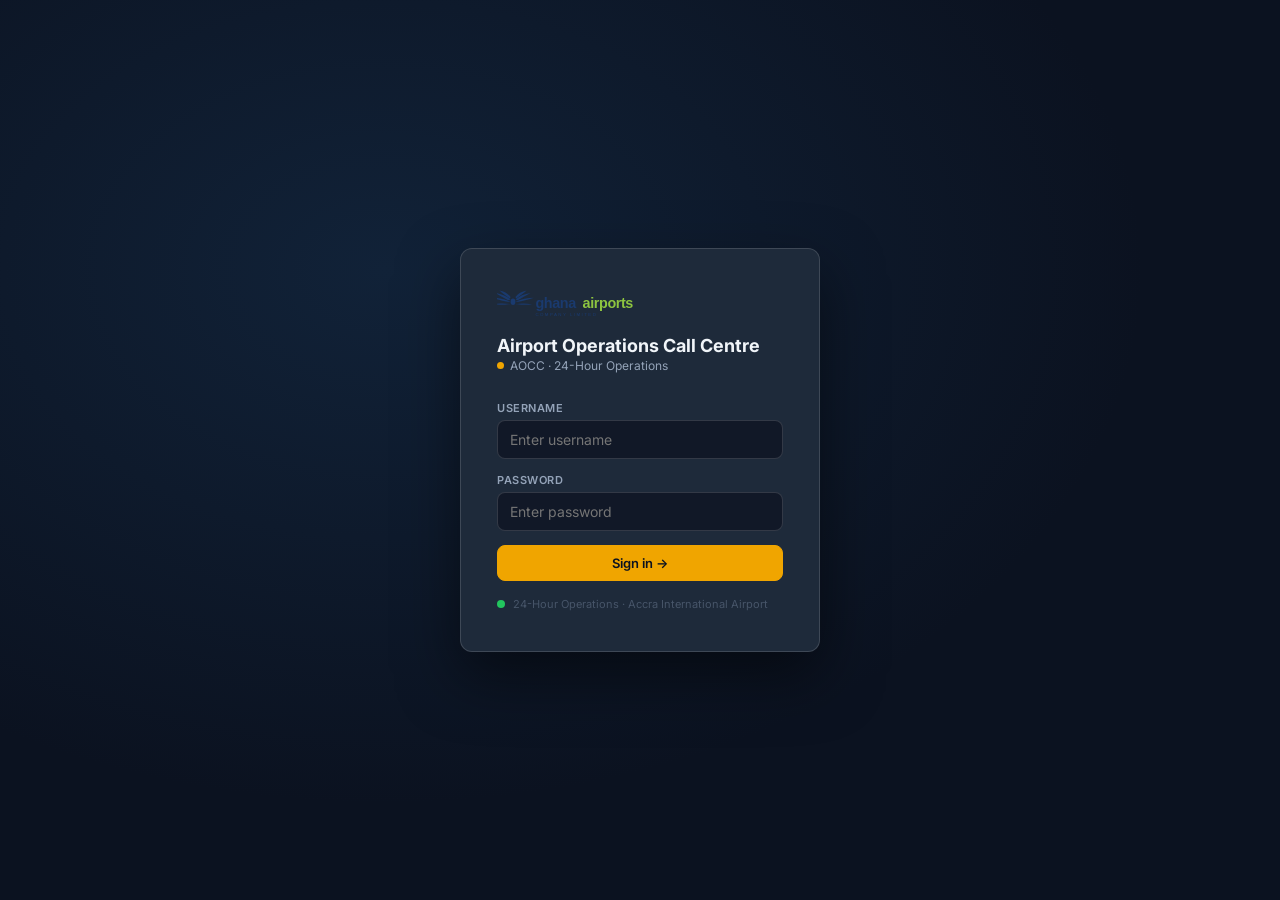
==== aocc.html @ 7f22a90a "Add AOCC, FMCC, CleanTrack apps; org chart, broadcast bar, suggestion box, GACL logo - New standalon" ====
<!DOCTYPE html>
<html lang="en">
<head>
<meta charset="UTF-8">
<meta name="viewport" content="width=device-width, initial-scale=1.0">
<title>AOCC — Airport Operations Call Centre · GACL</title>
<link href="https://fonts.googleapis.com/css2?family=Inter:wght@400;500;600;700&family=JetBrains+Mono:wght@400;600&display=swap" rel="stylesheet">
<style>
:root {
  --bg:       #0b1220;
  --bg2:      #111827;
  --bg3:      #1f2937;
  --surface:  #1e2a3a;
  --surface2: #243447;
  --border:   rgba(255,255,255,0.08);
  --border2:  rgba(255,255,255,0.14);
  --text:     #f1f5f9;
  --text2:    #94a3b8;
  --text3:    #475569;
  --gold:     #f0a500;
  --navy:     #1a3a5c;
  --em:  #ef4444; --em-bg: rgba(239,68,68,0.15);
  --hi:  #f59e0b; --hi-bg: rgba(245,158,11,0.15);
  --me:  #3b82f6; --me-bg: rgba(59,130,246,0.15);
  --lo:  #22c55e; --lo-bg: rgba(34,197,94,0.15);
  --r:   8px;  --r-lg: 12px;
  --font:'Inter',system-ui,sans-serif;
  --mono:'JetBrains Mono',monospace;
}
*{box-sizing:border-box;margin:0;padding:0}
body{font-family:var(--font);background:var(--bg);color:var(--text);min-height:100vh;font-size:14px}

/* ── LOGIN ── */
#login-screen{display:none;min-height:100vh;align-items:center;justify-content:center;background:radial-gradient(ellipse at 30% 30%,rgba(26,58,92,0.4),transparent 60%),var(--bg);flex-direction:column;gap:24px}
#login-screen.on{display:flex}
.login-card{background:var(--surface);border:1px solid var(--border2);border-radius:var(--r-lg);padding:40px 36px;width:360px;box-shadow:0 24px 60px rgba(0,0,0,0.5)}
.login-brand{display:flex;align-items:center;gap:12px;margin-bottom:28px}
.login-badge{width:40px;height:40px;background:var(--gold);border-radius:10px;display:grid;place-items:center;font-weight:800;font-size:13px;color:#0b1220;letter-spacing:.5px}
.login-title{font-size:18px;font-weight:700}
.login-sub{font-size:12px;color:var(--text2);margin-top:2px}
.lf{margin-bottom:14px}
.lf label{display:block;font-size:11px;font-weight:600;color:var(--text2);margin-bottom:5px;text-transform:uppercase;letter-spacing:.5px}
.lf input{width:100%;padding:10px 12px;background:var(--bg2);border:1px solid var(--border2);border-radius:var(--r);color:var(--text);font-family:var(--font);font-size:14px;outline:none;transition:border .15s}
.lf input:focus{border-color:var(--gold)}
.login-err{background:var(--em-bg);color:var(--em);border-radius:6px;padding:8px 12px;font-size:12px;margin-bottom:12px;display:none}
.login-err.on{display:block}
.aocc-badge{display:flex;align-items:center;gap:8px;color:var(--text3);font-size:11px}
.aocc-badge span{width:8px;height:8px;border-radius:50%;background:var(--lo);animation:pulse 2s infinite}
@keyframes pulse{0%,100%{opacity:1}50%{opacity:.4}}

/* ── TOPBAR ── */
.topbar{background:var(--surface);border-bottom:1px solid var(--border);height:52px;display:flex;align-items:center;justify-content:space-between;padding:0 20px;position:sticky;top:0;z-index:50}
.tb-left{display:flex;align-items:center;gap:14px}
.tb-brand{display:flex;align-items:center;gap:10px;font-weight:700;font-size:15px;cursor:pointer}
.tb-badge{width:28px;height:28px;background:var(--gold);border-radius:7px;display:grid;place-items:center;font-size:11px;font-weight:800;color:#0b1220}
.tb-sep{width:1px;height:20px;background:var(--border)}
.tb-live{display:flex;align-items:center;gap:6px;font-size:11px;color:var(--lo);font-weight:600}
.tb-live-dot{width:7px;height:7px;border-radius:50%;background:var(--lo);animation:pulse 2s infinite}
.tb-right{display:flex;align-items:center;gap:10px}
.tb-clock{font-family:var(--mono);font-size:13px;color:var(--text2)}
.tb-btn{background:rgba(255,255,255,0.06);border:1px solid var(--border);color:var(--text2);font-family:var(--font);font-size:12px;padding:5px 12px;border-radius:6px;cursor:pointer;transition:all .15s}
.tb-btn:hover{background:rgba(255,255,255,0.12);color:var(--text)}
.tb-user{display:flex;align-items:center;gap:8px}
.tb-av{width:28px;height:28px;border-radius:50%;background:var(--navy);border:1.5px solid var(--border2);display:grid;place-items:center;font-size:10px;font-weight:700;color:var(--gold)}

/* ── LAYOUT ── */
.app{display:flex;height:calc(100vh - 52px)}

/* ── SIDEBAR ── */
.sidebar{width:200px;background:var(--surface);border-right:1px solid var(--border);padding:16px 10px;display:flex;flex-direction:column;gap:4px;flex-shrink:0}
.nav-item{display:flex;align-items:center;gap:10px;padding:9px 12px;border-radius:var(--r);cursor:pointer;font-size:13px;font-weight:500;color:var(--text2);transition:all .15s;border:none;background:transparent;width:100%;text-align:left}
.nav-item:hover{background:rgba(255,255,255,0.06);color:var(--text)}
.nav-item.active{background:rgba(240,165,0,0.15);color:var(--gold)}
.nav-item svg{width:16px;height:16px;flex-shrink:0}
.nav-badge{margin-left:auto;background:var(--em);color:#fff;font-size:10px;font-weight:700;padding:1px 6px;border-radius:10px;min-width:18px;text-align:center}
.nav-section{font-size:9px;font-weight:700;letter-spacing:1.5px;text-transform:uppercase;color:var(--text3);padding:12px 12px 4px;margin-top:4px}
.agent-status{margin-top:auto;padding:10px 12px;border-radius:var(--r);border:1px solid var(--border);background:var(--bg2)}
.status-dot{width:8px;height:8px;border-radius:50%;flex-shrink:0}
.status-dot.available{background:var(--lo)}
.status-dot.busy{background:var(--em)}
.status-dot.break{background:var(--hi)}

/* ── MAIN ── */
.main{flex:1;overflow-y:auto;padding:20px}

/* ── PAGE ── */
.page{display:none}
.page.on{display:block}

/* ── STAT CARDS ── */
.stats-row{display:grid;grid-template-columns:repeat(4,1fr);gap:12px;margin-bottom:20px}
.stat-card{background:var(--surface);border:1px solid var(--border);border-radius:var(--r-lg);padding:16px 18px;position:relative;overflow:hidden}
.stat-card::before{content:'';position:absolute;left:0;top:0;bottom:0;width:3px}
.stat-em::before{background:var(--em)}
.stat-hi::before{background:var(--hi)}
.stat-me::before{background:var(--me)}
.stat-lo::before{background:var(--lo)}
.stat-val{font-size:32px;font-weight:700;font-family:var(--mono);line-height:1;margin-bottom:4px}
.stat-em .stat-val{color:var(--em)}
.stat-hi .stat-val{color:var(--hi)}
.stat-me .stat-val{color:var(--me)}
.stat-lo .stat-val{color:var(--lo)}
.stat-label{font-size:11px;color:var(--text2);font-weight:600;text-transform:uppercase;letter-spacing:.5px}

/* ── CARDS ── */
.card{background:var(--surface);border:1px solid var(--border);border-radius:var(--r-lg);overflow:hidden;margin-bottom:16px}
.card-head{padding:14px 18px;border-bottom:1px solid var(--border);display:flex;align-items:center;justify-content:space-between;gap:12px}
.card-title{font-size:13px;font-weight:700;color:var(--text)}
.card-body{padding:16px 18px}

/* ── TICKET ROW ── */
.tkt-table{width:100%;border-collapse:collapse}
.tkt-table th{text-align:left;font-size:10px;font-weight:700;text-transform:uppercase;letter-spacing:.5px;color:var(--text3);padding:8px 14px;border-bottom:1px solid var(--border)}
.tkt-table td{padding:10px 14px;border-bottom:1px solid rgba(255,255,255,0.04);vertical-align:middle;font-size:13px}
.tkt-table tr:last-child td{border-bottom:none}
.tkt-table tr:hover td{background:rgba(255,255,255,0.03);cursor:pointer}
.tkt-id{font-family:var(--mono);font-size:12px;font-weight:600;color:var(--gold)}
.tkt-title{font-weight:500}
.tkt-sub{font-size:11px;color:var(--text2);margin-top:2px}

/* ── PRIORITY BADGE ── */
.pri{display:inline-flex;align-items:center;gap:4px;padding:2px 8px;border-radius:20px;font-size:11px;font-weight:700}
.pri-em{background:var(--em-bg);color:var(--em)}
.pri-hi{background:var(--hi-bg);color:var(--hi)}
.pri-me{background:var(--me-bg);color:var(--me)}
.pri-lo{background:var(--lo-bg);color:var(--lo)}
.pri-dot{width:6px;height:6px;border-radius:50%;background:currentColor}

/* ── STATUS BADGE ── */
.sta{display:inline-block;padding:2px 8px;border-radius:4px;font-size:11px;font-weight:600}
.sta-open{background:rgba(239,68,68,0.15);color:#ef4444}
.sta-prog{background:rgba(245,158,11,0.15);color:#f59e0b}
.sta-esc{background:rgba(168,85,247,0.15);color:#a855f7}
.sta-res{background:rgba(34,197,94,0.15);color:#22c55e}
.sta-cls{background:rgba(100,116,139,0.15);color:#94a3b8}

/* ── FORMS ── */
.form-row{display:grid;gap:14px;margin-bottom:16px}
.form-row-2{grid-template-columns:1fr 1fr}
.form-row-3{grid-template-columns:1fr 1fr 1fr}
.fl label{display:block;font-size:11px;font-weight:600;color:var(--text2);margin-bottom:5px;text-transform:uppercase;letter-spacing:.5px}
.fl input,.fl select,.fl textarea{width:100%;padding:9px 12px;background:var(--bg2);border:1px solid var(--border2);border-radius:var(--r);color:var(--text);font-family:var(--font);font-size:13px;outline:none;transition:border .15s}
.fl input:focus,.fl select:focus,.fl textarea:focus{border-color:var(--gold)}
.fl select option{background:var(--bg2)}
.fl textarea{resize:vertical;min-height:80px}
.fl input[readonly]{opacity:.6;cursor:default}

/* ── BUTTONS ── */
.btn{display:inline-flex;align-items:center;gap:7px;padding:9px 18px;border-radius:var(--r);font-family:var(--font);font-size:13px;font-weight:600;cursor:pointer;border:1px solid var(--border);background:rgba(255,255,255,0.06);color:var(--text);transition:all .15s}
.btn:hover{background:rgba(255,255,255,0.12)}
.btn-gold{background:var(--gold);color:#0b1220;border-color:var(--gold)}.btn-gold:hover{background:#e09400}
.btn-red{background:var(--em-bg);color:var(--em);border-color:rgba(239,68,68,0.3)}.btn-red:hover{background:rgba(239,68,68,0.25)}
.btn-purple{background:rgba(168,85,247,0.15);color:#a855f7;border-color:rgba(168,85,247,0.3)}
.btn-green{background:var(--lo-bg);color:var(--lo);border-color:rgba(34,197,94,0.3)}
.btn-sm{padding:5px 12px;font-size:12px}
.btn-full{width:100%;justify-content:center}
.btn svg{width:15px;height:15px;flex-shrink:0}
.btn:disabled{opacity:.45;cursor:not-allowed}

/* ── TICKET DETAIL ── */
.tkt-detail{display:none;position:fixed;inset:0;z-index:200;background:rgba(0,0,0,.6);backdrop-filter:blur(4px);align-items:flex-start;justify-content:flex-end}
.tkt-detail.on{display:flex}
.tkt-panel{width:520px;height:100vh;background:var(--bg2);border-left:1px solid var(--border);overflow-y:auto;display:flex;flex-direction:column}
.tkt-panel-head{padding:18px 20px;border-bottom:1px solid var(--border);display:flex;align-items:center;justify-content:space-between;position:sticky;top:0;background:var(--bg2)}
.tkt-panel-body{padding:20px;flex:1}
.log-entry{padding:10px 0;border-bottom:1px solid rgba(255,255,255,0.04);display:flex;gap:12px}
.log-entry:last-child{border-bottom:none}
.log-dot{width:8px;height:8px;border-radius:50%;background:var(--me);flex-shrink:0;margin-top:5px}
.log-time{font-size:11px;font-family:var(--mono);color:var(--text3);white-space:nowrap}
.log-text{font-size:12px;color:var(--text2);line-height:1.5}

/* ── AGENTS ── */
.agent-grid{display:grid;grid-template-columns:repeat(auto-fill,minmax(200px,1fr));gap:10px}
.agent-card{background:var(--bg2);border:1px solid var(--border);border-radius:var(--r);padding:12px 14px;display:flex;align-items:center;gap:10px}
.agent-av{width:36px;height:36px;border-radius:50%;background:var(--navy);display:grid;place-items:center;font-size:12px;font-weight:700;color:var(--gold);flex-shrink:0;border:2px solid}

/* ── FILTER BAR ── */
.filter-bar{display:flex;gap:8px;flex-wrap:wrap;margin-bottom:16px;align-items:center}
.filter-bar select,.filter-bar input{padding:7px 10px;background:var(--surface);border:1px solid var(--border2);border-radius:var(--r);color:var(--text);font-family:var(--font);font-size:12px;outline:none}
.filter-bar select option{background:var(--bg2)}

/* ── NEW TICKET MODAL ── */
.modal-bg{position:fixed;inset:0;z-index:300;background:rgba(0,0,0,.7);display:none;align-items:center;justify-content:center}
.modal-bg.on{display:flex}
.modal{background:var(--bg2);border:1px solid var(--border2);border-radius:var(--r-lg);padding:28px;width:600px;max-height:90vh;overflow-y:auto;box-shadow:0 24px 60px rgba(0,0,0,.5)}
.modal-title{font-size:16px;font-weight:700;margin-bottom:20px;display:flex;align-items:center;gap:10px}

/* ── REPORTS ── */
.rpt-bar{display:flex;align-items:flex-end;gap:3px;height:60px}
.rpt-col{flex:1;background:var(--me-bg);border-radius:3px 3px 0 0;transition:height .3s;cursor:pointer;position:relative}
.rpt-col:hover{background:rgba(59,130,246,0.3)}

/* ── TOAST ── */
.toast{position:fixed;bottom:20px;right:20px;background:var(--surface2);border:1px solid var(--border2);color:var(--text);padding:10px 18px;border-radius:var(--r);font-size:13px;font-weight:500;box-shadow:0 8px 30px rgba(0,0,0,.4);transform:translateY(60px);opacity:0;transition:all .25s;z-index:9999;pointer-events:none;display:flex;align-items:center;gap:8px}
.toast.on{transform:translateY(0);opacity:1}

/* ── DIVIDER ── */
.divider{border:none;border-top:1px solid var(--border);margin:14px 0}

/* ── RESPONSIVE ── */
@media(max-width:900px){.sidebar{display:none}.stats-row{grid-template-columns:1fr 1fr}}
@media print{.topbar,.sidebar,.tkt-detail,.modal-bg,.toast{display:none!important}.main{padding:0}}
</style>
</head>
<body>

<!-- ── LOGIN ── -->
<div id="login-screen" class="on">
  <div class="login-card">
    <div class="login-brand" style="flex-direction:column;align-items:flex-start;gap:14px">
      <svg viewBox="0 0 170 40" height="32" xmlns="http://www.w3.org/2000/svg" aria-label="Ghana Airports Company Limited">
        <g transform="translate(20,2)" fill="#1a3a6e">
          <ellipse cx="0" cy="14" rx="3" ry="4"/>
          <path d="M-3,11 C-8,7 -14,4 -22,3 C-17,6 -11,9 -6,12Z"/>
          <path d="M-3,14 C-10,11 -18,9 -26,9 C-20,11 -13,13 -7,14Z"/>
          <path d="M-3,17 C-9,16 -16,16 -24,17 C-18,18 -11,18 -6,17Z"/>
          <path d="M3,11 C8,7 14,4 22,3 C17,6 11,9 6,12Z"/>
          <path d="M3,14 C10,11 18,9 26,9 C20,11 13,13 7,14Z"/>
          <path d="M3,17 C9,16 16,16 24,17 C18,18 11,18 6,17Z"/>
          <path d="M-3,8 C-6,4 -11,1 -17,0 C-13,4 -8,7 -4,10Z"/>
          <path d="M3,8 C6,4 11,1 17,0 C13,4 8,7 4,10Z"/>
        </g>
        <text x="48" y="24" font-size="18" font-weight="700" fill="#1a3a6e" font-family="'Arial Black',Arial,sans-serif" letter-spacing="-0.5">ghana</text>
        <text x="107" y="24" font-size="18" font-weight="700" fill="#8dc440" font-family="'Arial Black',Arial,sans-serif" letter-spacing="-0.5">airports</text>
        <text x="48" y="34" font-size="5.5" fill="#1a3a6e" font-family="Arial,sans-serif" letter-spacing="1.8">COMPANY LIMITED</text>
      </svg>
      <div>
        <div class="login-title">Airport Operations Call Centre</div>
        <div class="login-sub" style="display:flex;align-items:center;gap:6px"><span style="width:7px;height:7px;border-radius:50%;background:#f0a500;display:inline-block"></span> AOCC · 24-Hour Operations</div>
      </div>
    </div>
    <div class="login-err" id="login-err"></div>
    <div class="lf"><label>Username</label><input id="l-user" type="text" placeholder="Enter username" autocomplete="username" onkeydown="if(event.key==='Enter')doLogin()"></div>
    <div class="lf"><label>Password</label><input id="l-pass" type="password" placeholder="Enter password" onkeydown="if(event.key==='Enter')doLogin()"></div>
    <button class="btn btn-gold btn-full" style="margin-bottom:16px" onclick="doLogin()">Sign in →</button>
    <div class="aocc-badge"><span></span> 24-Hour Operations · Accra International Airport</div>
  </div>
</div>

<!-- ── TOPBAR ── -->
<div class="topbar" id="topbar" style="display:none">
  <div class="tb-left">
    <div class="tb-brand" onclick="goPage('dashboard')" style="gap:12px">
      <svg viewBox="0 0 170 40" height="30" xmlns="http://www.w3.org/2000/svg" aria-label="Ghana Airports Company Limited" style="flex-shrink:0">
        <g transform="translate(20,2)" fill="#1a3a6e">
          <ellipse cx="0" cy="14" rx="3" ry="4"/>
          <path d="M-3,11 C-8,7 -14,4 -22,3 C-17,6 -11,9 -6,12Z"/>
          <path d="M-3,14 C-10,11 -18,9 -26,9 C-20,11 -13,13 -7,14Z"/>
          <path d="M-3,17 C-9,16 -16,16 -24,17 C-18,18 -11,18 -6,17Z"/>
          <path d="M3,11 C8,7 14,4 22,3 C17,6 11,9 6,12Z"/>
          <path d="M3,14 C10,11 18,9 26,9 C20,11 13,13 7,14Z"/>
          <path d="M3,17 C9,16 16,16 24,17 C18,18 11,18 6,17Z"/>
          <path d="M-3,8 C-6,4 -11,1 -17,0 C-13,4 -8,7 -4,10Z"/>
          <path d="M3,8 C6,4 11,1 17,0 C13,4 8,7 4,10Z"/>
        </g>
        <text x="48" y="24" font-size="18" font-weight="700" fill="#1a3a6e" font-family="'Arial Black',Arial,sans-serif" letter-spacing="-0.5">ghana</text>
        <text x="107" y="24" font-size="18" font-weight="700" fill="#8dc440" font-family="'Arial Black',Arial,sans-serif" letter-spacing="-0.5">airports</text>
        <text x="48" y="34" font-size="5.5" fill="#1a3a6e" font-family="Arial,sans-serif" letter-spacing="1.8">COMPANY LIMITED</text>
      </svg>
      <div class="tb-sep" style="background:rgba(0,0,0,.15)"></div>
      <span style="font-size:12px;font-weight:700;color:#1a3a6e">AOCC</span>
    </div>
    <div class="tb-sep"></div>
    <div class="tb-live"><div class="tb-live-dot"></div> LIVE</div>
  </div>
  <div class="tb-right">
    <div class="tb-clock" id="tb-clock">--:--:--</div>
    <button class="tb-btn btn-gold" style="background:var(--gold);color:#0b1220;border-color:var(--gold);font-weight:700" onclick="openNewTicket()">+ New Ticket</button>
    <div class="tb-user">
      <div class="tb-av" id="tb-av">?</div>
      <span style="font-size:12px;color:var(--text2)" id="tb-name"></span>
      <button class="tb-btn" onclick="doLogout()">Sign out</button>
    </div>
  </div>
</div>

<!-- ── APP ── -->
<div class="app" id="app" style="display:none">

  <!-- Sidebar -->
  <nav class="sidebar" aria-label="AOCC Navigation">
    <button class="nav-item active" onclick="goPage('dashboard',this)">
      <svg viewBox="0 0 24 24" fill="none" stroke="currentColor" stroke-width="2"><rect x="3" y="3" width="7" height="7" rx="1"/><rect x="14" y="3" width="7" height="7" rx="1"/><rect x="3" y="14" width="7" height="7" rx="1"/><rect x="14" y="14" width="7" height="7" rx="1"/></svg>
      Dashboard
      <span class="nav-badge" id="badge-emergency" style="display:none">0</span>
    </button>
    <button class="nav-item" onclick="goPage('tickets',this)">
      <svg viewBox="0 0 24 24" fill="none" stroke="currentColor" stroke-width="2"><path d="M14 2H6a2 2 0 0 0-2 2v16a2 2 0 0 0 2 2h12a2 2 0 0 0 2-2V8z"/><polyline points="14 2 14 8 20 8"/></svg>
      Ticket Queue
      <span class="nav-badge" id="badge-open" style="background:var(--me)">0</span>
    </button>
    <button class="nav-item" onclick="openNewTicket()">
      <svg viewBox="0 0 24 24" fill="none" stroke="currentColor" stroke-width="2"><line x1="12" y1="5" x2="12" y2="19"/><line x1="5" y1="12" x2="19" y2="12"/></svg>
      New Ticket
    </button>
    <span class="nav-section">Coordination</span>
    <button class="nav-item" onclick="goPage('agents',this)">
      <svg viewBox="0 0 24 24" fill="none" stroke="currentColor" stroke-width="2"><path d="M17 21v-2a4 4 0 0 0-4-4H5a4 4 0 0 0-4 4v2"/><circle cx="9" cy="7" r="4"/></svg>
      Agents
    </button>
    <button class="nav-item" onclick="goPage('contacts',this)">
      <svg viewBox="0 0 24 24" fill="none" stroke="currentColor" stroke-width="2"><path d="M22 16.92v3a2 2 0 0 1-2.18 2 19.79 19.79 0 0 1-8.63-3.07A19.5 19.5 0 0 1 4.69 12 19.79 19.79 0 0 1 1.54 3.17 2 2 0 0 1 3.52 1h3a2 2 0 0 1 2 1.72 12.84 12.84 0 0 0 .7 2.81 2 2 0 0 1-.45 2.11L8.09 8.91a16 16 0 0 0 5.99 5.99l1.27-1.27a2 2 0 0 1 2.11-.45 12.84 12.84 0 0 0 2.81.7A2 2 0 0 1 22 16.92z"/></svg>
      Quick Contacts
    </button>
    <span class="nav-section">Management</span>
    <button class="nav-item" id="nav-reports" onclick="goPage('reports',this)">
      <svg viewBox="0 0 24 24" fill="none" stroke="currentColor" stroke-width="2"><line x1="18" y1="20" x2="18" y2="10"/><line x1="12" y1="20" x2="12" y2="4"/><line x1="6" y1="20" x2="6" y2="14"/></svg>
      Reports
    </button>
    <button class="nav-item" id="nav-admin" onclick="goPage('admin',this)">
      <svg viewBox="0 0 24 24" fill="none" stroke="currentColor" stroke-width="2"><circle cx="12" cy="12" r="3"/><path d="M19.07 4.93l-1.41 1.41M12 2v2M4.93 4.93l1.41 1.41M2 12h2M4.93 19.07l1.41-1.41M12 22v-2M19.07 19.07l-1.41-1.41M22 12h-2"/></svg>
      Admin
    </button>

    <!-- Agent status -->
    <div class="agent-status">
      <div style="display:flex;align-items:center;justify-content:space-between;margin-bottom:8px">
        <span style="font-size:11px;font-weight:600;color:var(--text2)">My Status</span>
        <select id="my-status" onchange="updateMyStatus(this.value)" style="background:transparent;border:none;color:var(--text);font-size:11px;font-weight:600;outline:none;cursor:pointer">
          <option value="available">🟢 Available</option>
          <option value="busy">🔴 On Call</option>
          <option value="break">🟡 Break</option>
        </select>
      </div>
      <div style="font-size:11px;color:var(--text3)" id="agent-shift-info">Shift: Day · 08:00–16:00</div>
    </div>
  </nav>

  <!-- Main content -->
  <div class="main">

    <!-- ═══════════ DASHBOARD ═══════════ -->
    <div id="page-dashboard" class="page on">
      <!-- Stats -->
      <div class="stats-row" id="dash-stats"></div>

      <!-- Two-column layout -->
      <div style="display:grid;grid-template-columns:1fr 300px;gap:16px">
        <!-- Live ticket feed -->
        <div>
          <div class="card">
            <div class="card-head">
              <span class="card-title">🔴 Active Incidents &amp; Open Tickets</span>
              <button class="btn btn-sm" onclick="goPage('tickets',document.querySelector('.nav-item:nth-child(2)'))">View all →</button>
            </div>
            <table class="tkt-table" id="dash-feed">
              <thead><tr><th>ID</th><th>Issue</th><th>Priority</th><th>Division</th><th>Status</th><th>Age</th></tr></thead>
              <tbody id="dash-feed-body"></tbody>
            </table>
          </div>
        </div>

        <!-- Right column: agents + stats -->
        <div>
          <div class="card" style="margin-bottom:12px">
            <div class="card-head"><span class="card-title">👥 Agents on Duty</span></div>
            <div class="card-body" id="dash-agents"></div>
          </div>
          <div class="card">
            <div class="card-head"><span class="card-title">📊 Today's Summary</span></div>
            <div class="card-body" id="dash-summary"></div>
          </div>
        </div>
      </div>
    </div>

    <!-- ═══════════ TICKETS ═══════════ -->
    <div id="page-tickets" class="page">
      <div style="display:flex;align-items:center;justify-content:space-between;margin-bottom:16px">
        <h2 style="font-size:18px;font-weight:700">Ticket Queue</h2>
        <button class="btn btn-gold" onclick="openNewTicket()">+ New Ticket</button>
      </div>
      <div class="filter-bar">
        <select id="f-priority" onchange="renderTickets()"><option value="">All Priorities</option><option>Emergency</option><option>High</option><option>Medium</option><option>Low</option></select>
        <select id="f-status" onchange="renderTickets()"><option value="">All Statuses</option><option>Open</option><option>In Progress</option><option>Escalated</option><option>Resolved</option><option>Closed</option></select>
        <select id="f-division" onchange="renderTickets()"><option value="">All Divisions</option><option>AVSEC</option><option>Terminal Operations</option><option>Customer Service</option><option>RFFS</option><option>ICT</option><option>Facilities (FMD)</option><option>Corporate Comms</option><option>Airside Operations</option><option>General</option></select>
        <input type="search" id="f-search" placeholder="Search…" oninput="renderTickets()" style="flex:1;min-width:180px">
        <button class="btn btn-sm" onclick="renderTickets()">↻ Refresh</button>
        <button class="btn btn-sm" onclick="exportCSV()">⬇ Export</button>
      </div>
      <div class="card">
        <table class="tkt-table">
          <thead><tr><th>ID</th><th>Issue / Caller</th><th>Category</th><th>Priority</th><th>Division</th><th>Status</th><th>Assigned</th><th>Created</th><th></th></tr></thead>
          <tbody id="tickets-body"></tbody>
        </table>
      </div>
    </div>

    <!-- ═══════════ AGENTS ═══════════ -->
    <div id="page-agents" class="page">
      <div style="display:flex;align-items:center;justify-content:space-between;margin-bottom:16px">
        <h2 style="font-size:18px;font-weight:700">Agent Management</h2>
        <button class="btn btn-gold" onclick="openAddAgent()">+ Add Agent</button>
      </div>
      <div class="agent-grid" id="agents-grid"></div>

      <div class="card" style="margin-top:16px">
        <div class="card-head"><span class="card-title">Shift Handover Notes</span></div>
        <div class="card-body">
          <textarea class="fl" style="width:100%;padding:10px 12px;background:var(--bg2);border:1px solid var(--border2);border-radius:var(--r);color:var(--text);font-family:var(--font);font-size:13px;height:100px;resize:vertical;outline:none" id="handover-notes" placeholder="Enter shift handover notes for the incoming team…"></textarea>
          <button class="btn btn-gold btn-sm" style="margin-top:8px" onclick="saveHandover()">Save Handover Notes</button>
          <div id="handover-saved" style="display:none;margin-top:8px;font-size:12px;color:var(--lo)">✓ Saved</div>
        </div>
      </div>
    </div>

    <!-- ═══════════ CONTACTS ═══════════ -->
    <div id="page-contacts" class="page">
      <h2 style="font-size:18px;font-weight:700;margin-bottom:16px">Quick Contacts — AOCC Directory</h2>
      <div style="display:grid;grid-template-columns:repeat(auto-fill,minmax(280px,1fr));gap:12px" id="contacts-grid"></div>
    </div>

    <!-- ═══════════ REPORTS ═══════════ -->
    <div id="page-reports" class="page">
      <h2 style="font-size:18px;font-weight:700;margin-bottom:16px">Reports &amp; Analytics</h2>
      <div style="display:grid;grid-template-columns:1fr 1fr;gap:16px">
        <div class="card">
          <div class="card-head"><span class="card-title">Tickets by Priority (Today)</span></div>
          <div class="card-body" id="rpt-priority"></div>
        </div>
        <div class="card">
          <div class="card-head"><span class="card-title">Tickets by Division (Today)</span></div>
          <div class="card-body" id="rpt-division"></div>
        </div>
        <div class="card">
          <div class="card-head"><span class="card-title">Avg. Response Time by Priority</span></div>
          <div class="card-body" id="rpt-sla"></div>
        </div>
        <div class="card">
          <div class="card-head"><span class="card-title">Volume — Last 7 Days</span></div>
          <div class="card-body" id="rpt-trend"></div>
        </div>
      </div>
    </div>

    <!-- ═══════════ ADMIN ═══════════ -->
    <div id="page-admin" class="page">
      <h2 style="font-size:18px;font-weight:700;margin-bottom:16px">Administration</h2>
      <div class="card" style="margin-bottom:16px">
        <div class="card-head"><span class="card-title">Users</span><button class="btn btn-sm btn-gold" onclick="openAddAgent()">+ Add User</button></div>
        <table class="tkt-table"><thead><tr><th>Name</th><th>Username</th><th>Role</th><th>Status</th><th></th></tr></thead><tbody id="admin-users"></tbody></table>
      </div>
      <div class="card">
        <div class="card-head"><span class="card-title">SLA Targets (minutes)</span></div>
        <div class="card-body">
          <div class="form-row form-row-2">
            <div class="fl"><label>Emergency response</label><input type="number" id="sla-em" value="5" min="1"></div>
            <div class="fl"><label>High priority</label><input type="number" id="sla-hi" value="15" min="1"></div>
            <div class="fl"><label>Medium priority</label><input type="number" id="sla-me" value="60" min="1"></div>
            <div class="fl"><label>Low priority</label><input type="number" id="sla-lo" value="240" min="1"></div>
          </div>
          <button class="btn btn-gold btn-sm" onclick="saveSLAs()">Save SLA Targets</button>
        </div>
      </div>
    </div>

  </div><!-- /main -->
</div><!-- /app -->

<!-- ═══════════ NEW TICKET MODAL ═══════════ -->
<div class="modal-bg" id="new-ticket-modal">
  <div class="modal">
    <div class="modal-title">
      <svg width="18" height="18" viewBox="0 0 24 24" fill="none" stroke="var(--gold)" stroke-width="2"><line x1="12" y1="5" x2="12" y2="19"/><line x1="5" y1="12" x2="19" y2="12"/></svg>
      New Ticket
    </div>
    <div class="form-row form-row-2">
      <div class="fl"><label>Caller / Reporter Name</label><input type="text" id="nt-caller" placeholder="e.g. John Mensah"></div>
      <div class="fl"><label>Contact / Extension</label><input type="text" id="nt-contact" placeholder="e.g. 0244000000 / Ext. 1234"></div>
    </div>
    <div class="form-row form-row-2">
      <div class="fl"><label>Caller Type</label>
        <select id="nt-caller-type"><option>Passenger</option><option>Staff</option><option>Agency</option><option>Contractor</option><option>Media</option><option>Anonymous</option></select>
      </div>
      <div class="fl"><label>Category</label>
        <select id="nt-category"><option>Complaint</option><option>Incident</option><option>Security Alert</option><option>Emergency</option><option>Service Request</option><option>Enquiry</option><option>Maintenance Fault</option><option>Inter-Agency Coordination</option><option>Social Media Escalation</option></select>
      </div>
    </div>
    <div class="form-row form-row-2">
      <div class="fl"><label>Priority <span style="color:var(--em)">*</span></label>
        <select id="nt-priority" style="border-color:var(--border2)">
          <option value="Low">🟢 Low</option>
          <option value="Medium" selected>🔵 Medium</option>
          <option value="High">🟡 High</option>
          <option value="Emergency">🔴 Emergency</option>
        </select>
      </div>
      <div class="fl"><label>Division / Department</label>
        <select id="nt-division">
          <option>AVSEC</option><option>Terminal Operations</option><option>Customer Service</option>
          <option>RFFS</option><option>ICT</option><option>Facilities (FMD)</option>
          <option>Corporate Comms</option><option>Airside Operations</option><option>General</option>
        </select>
      </div>
    </div>
    <div class="fl" style="margin-bottom:14px"><label>Issue Title / Subject <span style="color:var(--em)">*</span></label>
      <input type="text" id="nt-title" placeholder="Brief description of the issue…"></div>
    <div class="fl" style="margin-bottom:14px"><label>Full Description</label>
      <textarea id="nt-desc" placeholder="Provide full details of the issue, location, persons involved…"></textarea>
    </div>
    <div class="fl" style="margin-bottom:18px"><label>Assigned To</label>
      <select id="nt-assign"><option value="">— Self (me) —</option></select>
    </div>
    <div style="display:flex;gap:10px">
      <button class="btn btn-gold" style="flex:1;justify-content:center" onclick="createTicket()">Log Ticket</button>
      <button class="btn" onclick="closeModal('new-ticket-modal')">Cancel</button>
    </div>
  </div>
</div>

<!-- ═══════════ ADD AGENT MODAL ═══════════ -->
<div class="modal-bg" id="add-agent-modal">
  <div class="modal">
    <div class="modal-title">Add User</div>
    <div class="form-row form-row-2">
      <div class="fl"><label>Full Name</label><input type="text" id="aa-name" placeholder="e.g. Ama Boateng"></div>
      <div class="fl"><label>Username</label><input type="text" id="aa-user" placeholder="e.g. aboateng"></div>
    </div>
    <div class="form-row form-row-2">
      <div class="fl"><label>Password</label><input type="password" id="aa-pass" placeholder="Min 6 characters"></div>
      <div class="fl"><label>Role</label><select id="aa-role"><option value="agent">Agent</option><option value="supervisor">Supervisor</option><option value="admin">Admin</option></select></div>
    </div>
    <div style="display:flex;gap:10px;margin-top:4px">
      <button class="btn btn-gold" style="flex:1;justify-content:center" onclick="saveAgent()">Add User</button>
      <button class="btn" onclick="closeModal('add-agent-modal')">Cancel</button>
    </div>
  </div>
</div>

<!-- ═══════════ TICKET DETAIL PANEL ═══════════ -->
<div class="tkt-detail" id="tkt-detail" onclick="closeTktDetail(event)">
  <div class="tkt-panel" onclick="event.stopPropagation()">
    <div class="tkt-panel-head">
      <div>
        <div class="tkt-id" id="det-id" style="font-size:14px;margin-bottom:4px"></div>
        <div style="font-size:15px;font-weight:700" id="det-title"></div>
      </div>
      <button onclick="closeTktDetail()" style="border:none;background:transparent;color:var(--text2);font-size:20px;cursor:pointer">✕</button>
    </div>
    <div class="tkt-panel-body">
      <div id="det-badges" style="display:flex;gap:6px;margin-bottom:14px;flex-wrap:wrap"></div>
      <div style="background:var(--bg2);border-radius:var(--r);padding:12px 14px;font-size:13px;color:var(--text2);line-height:1.6;margin-bottom:16px" id="det-desc"></div>
      <div style="display:grid;grid-template-columns:1fr 1fr;gap:8px;font-size:12px;color:var(--text2);margin-bottom:16px" id="det-meta"></div>
      <hr class="divider">
      <!-- Quick actions -->
      <div style="display:flex;gap:8px;flex-wrap:wrap;margin-bottom:16px">
        <button class="btn btn-sm btn-green" onclick="updateTktStatus('In Progress')">▶ In Progress</button>
        <button class="btn btn-sm btn-purple" onclick="updateTktStatus('Escalated')">⬆ Escalate</button>
        <button class="btn btn-sm btn-green" onclick="updateTktStatus('Resolved')">✓ Resolve</button>
        <button class="btn btn-sm" style="background:rgba(100,116,139,0.15);color:#94a3b8" onclick="updateTktStatus('Closed')">✕ Close</button>
      </div>
      <!-- Add note -->
      <div style="margin-bottom:16px">
        <div class="fl" style="margin-bottom:8px"><label>Add Note / Update</label>
          <textarea id="det-note" style="width:100%;padding:9px 12px;background:var(--bg2);border:1px solid var(--border2);border-radius:var(--r);color:var(--text);font-family:var(--font);font-size:13px;resize:vertical;min-height:70px;outline:none" placeholder="Add a progress note…"></textarea>
        </div>
        <button class="btn btn-sm btn-gold" onclick="addNote()">Add Note</button>
      </div>
      <hr class="divider">
      <!-- Activity log -->
      <div style="font-size:11px;font-weight:700;color:var(--text3);text-transform:uppercase;letter-spacing:.5px;margin-bottom:10px">Activity Log</div>
      <div id="det-log"></div>
    </div>
  </div>
</div>

<div class="toast" id="toast"><span id="t-icon">✓</span> <span id="t-msg"></span></div>

<script>
/* ════════════════════════════════════════
   AOCC — Airport Operations Call Centre
   Ghana Airports Company Limited
   Data: localStorage  |  Auth: role-based
   ════════════════════════════════════════ */

/* ── Domain data ── */
const DIVISIONS = ['AVSEC','Terminal Operations','Customer Service','RFFS','ICT','Facilities (FMD)','Corporate Comms','Airside Operations','General'];
const CATEGORIES = ['Complaint','Incident','Security Alert','Emergency','Service Request','Enquiry','Maintenance Fault','Inter-Agency Coordination','Social Media Escalation'];
const PRIORITIES = ['Emergency','High','Medium','Low'];

const QUICK_CONTACTS = [
  { div:'AVSEC', title:'Aviation Security Operations', ext:'2334', direct:'0302550612 Ext.2334', icon:'🛡️' },
  { div:'AVSEC', title:'AVSEC Intelligence / Investigation', ext:'2504', direct:'', icon:'🔍' },
  { div:'AVSEC', title:'MAVSEC Secretariat', ext:'2281', direct:'', icon:'🔐' },
  { div:'Terminal Operations', title:'Airport Operations (Head KIA)', ext:'6142', direct:'', icon:'✈️' },
  { div:'Terminal Operations', title:"OP'S Room", ext:'2319 / 2446', direct:'', icon:'📡' },
  { div:'Terminal Operations', title:'OCC (T3)', ext:'3519', direct:'', icon:'🖥️' },
  { div:'Customer Service', title:'Customer Service Manager', ext:'3383', direct:'', icon:'🎧' },
  { div:'Customer Service', title:'Customer Service (T3 Info)', ext:'3196', direct:'', icon:'ℹ️' },
  { div:'RFFS', title:'Fire Station (Watch Room)', ext:'2505', direct:'0302953429', icon:'🚒' },
  { div:'RFFS', title:'Chief Fire Officer', ext:'6009', direct:'', icon:'👨‍🚒' },
  { div:'ICT', title:'ICT Help Desk', ext:'1090', direct:'', icon:'💻' },
  { div:'ICT', title:'Network Team', ext:'1091', direct:'', icon:'🌐' },
  { div:'Facilities (FMD)', title:'FMCC Call Centre', ext:'3401 / 3402', direct:'', icon:'🔧' },
  { div:'Facilities (FMD)', title:'Facilities Director', ext:'2211', direct:'', icon:'🏗️' },
  { div:'Corporate Comms', title:'Head, Corporate Communications', ext:'6111', direct:'', icon:'📢' },
  { div:'Airside Operations', title:'Airside Operations Office', ext:'2344', direct:'', icon:'🛫' },
  { div:'Airside Operations', title:'Safety Manager', ext:'6161', direct:'0299002206', icon:'⚠️' },
  { div:'General', title:'GACL Main Switchboard', ext:'', direct:'030 2550612', icon:'📞' },
  { div:'General', title:'Executive Reception', ext:'2037', direct:'', icon:'🏢' },
];

/* ── SLA targets (minutes) ── */
let SLA = { Emergency:5, High:15, Medium:60, Low:240 };

/* ── Persistence ── */
const K = { users:'aocc_users', tickets:'aocc_tickets', handover:'aocc_handover' };
const getData = k => { try{ return JSON.parse(localStorage.getItem(k)||'[]'); }catch{ return []; }};
const setData = (k,v) => localStorage.setItem(k, JSON.stringify(v));

function initStorage() {
  const users = getData(K.users);
  if (!users.length) {
    setData(K.users, [
      { id:1, name:'Control Room',   username:'admin',      password:'aocc2026', role:'admin',      status:'available' },
      { id:2, name:'Agent A. Mensah',username:'amensah',    password:'agent123', role:'agent',      status:'available' },
      { id:3, name:'Supervisor K. Asante', username:'kasante', password:'sup123', role:'supervisor', status:'available' },
      { id:4, name:'Agent E. Owusu', username:'eowusu',     password:'agent123', role:'agent',      status:'break' },
    ]);
  }
  // Seed demo tickets if empty
  const tickets = getData(K.tickets);
  if (!tickets.length) {
    const now = Date.now();
    setData(K.tickets, [
      createTicketObj({ title:'Unattended bag in Departures T3', category:'Security Alert', priority:'Emergency', division:'AVSEC', callerName:'Staff Report', callerType:'Staff', contact:'Ext.2446', desc:'Passenger reported unattended bag near Gate 14, T3 Departures. Exact location: by row of seats near Gate 14 toilets.', assignedTo:'Agent A. Mensah', status:'In Progress', createdAt: now - 12*60000 }),
      createTicketObj({ title:'Escalator malfunction — Arrivals Hall', category:'Maintenance Fault', priority:'High', division:'Facilities (FMD)', callerName:'Emmanuel Kwei', callerType:'Staff', contact:'Ext.3401', desc:'Both escalators in the main arrivals hall are out of service. Passengers are complaining. Elevator capacity overwhelmed.', assignedTo:'Control Room', status:'Open', createdAt: now - 45*60000 }),
      createTicketObj({ title:'Flight OA 221 — passenger wheelchair request not met', category:'Complaint', priority:'Medium', division:'Customer Service', callerName:'Mrs. Adwoa Amponsah', callerType:'Passenger', contact:'0244112233', desc:'Passenger booked wheelchair assistance via airline but no agent was present at gate. Passenger had to walk.', assignedTo:'Agent E. Owusu', status:'In Progress', createdAt: now - 2*3600000 }),
      createTicketObj({ title:'Power fluctuation — Terminal 2 East Wing', category:'Incident', priority:'High', division:'Facilities (FMD)', callerName:'Night Supervisor', callerType:'Staff', contact:'Ext.2035', desc:'Lights flickering repeatedly in T2 East Wing. Backup systems not engaging. Electricals called.', assignedTo:'Control Room', status:'Escalated', createdAt: now - 3*3600000 }),
      createTicketObj({ title:'Query: Lost passport — Ethiopian Airlines passenger', category:'Enquiry', priority:'Low', division:'Customer Service', callerName:'Dawit Haile', callerType:'Passenger', contact:'0551234567', desc:'Passenger believes he left passport on Ethiopian Airlines ET929 seat 14A. Requesting liaison with airline.', assignedTo:'Agent A. Mensah', status:'Resolved', createdAt: now - 5*3600000 }),
    ]);
  }
}

let _ticket_counter = 1;
function createTicketObj({ title,category,priority,division,callerName,callerType,contact,desc,assignedTo,status,createdAt }) {
  const id = 'AOCC-' + new Date().toISOString().slice(0,10).replace(/-/g,'') + '-' + String(_ticket_counter++).padStart(4,'0');
  return { id, title, category, priority, division, callerName, callerType, contact, desc, assignedTo: assignedTo||'', status: status||'Open', createdAt: createdAt||Date.now(), updatedAt: Date.now(), logs: [{ time: createdAt||Date.now(), user:'System', action:'Ticket created', note:'' }] };
}

/* ── State ── */
let USER = null, _viewTkt = null, _tt;

/* ── Helpers ── */
const priClass = p => ({ Emergency:'pri-em', High:'pri-hi', Medium:'pri-me', Low:'pri-lo' }[p]||'pri-lo');
const staClass  = s => ({ Open:'sta-open','In Progress':'sta-prog', Escalated:'sta-esc', Resolved:'sta-res', Closed:'sta-cls' }[s]||'sta-open');
function fmtAge(ms) {
  const m = Math.floor((Date.now()-ms)/60000);
  if(m<60)  return m+'m';
  if(m<1440)return Math.floor(m/60)+'h '+(m%60)+'m';
  return Math.floor(m/1440)+'d';
}
function fmtTime(ms) { return new Date(ms).toLocaleTimeString('en-GB',{hour:'2-digit',minute:'2-digit'}); }
function fmtDT(ms)   { return new Date(ms).toLocaleString('en-GB',{day:'numeric',month:'short',hour:'2-digit',minute:'2-digit'}); }

/* ── Auth ── */
function doLogin() {
  const u = document.getElementById('l-user').value.trim().toLowerCase();
  const p = document.getElementById('l-pass').value;
  const user = getData(K.users).find(x => x.username===u && x.password===p);
  const err  = document.getElementById('login-err');
  if (!user) { err.textContent='Incorrect username or password.'; err.classList.add('on'); return; }
  USER = user; err.classList.remove('on');
  document.getElementById('login-screen').classList.remove('on');
  applySession();
}
function doLogout() { USER=null; location.reload(); }

function applySession() {
  document.getElementById('topbar').style.display='flex';
  document.getElementById('app').style.display='flex';
  const initials = USER.name.split(' ').map(w=>w[0]).join('').slice(0,2).toUpperCase();
  document.getElementById('tb-av').textContent = initials;
  document.getElementById('tb-name').textContent = USER.name + ' · ' + USER.role;
  // Hide admin/reports from agents
  if(USER.role==='agent') {
    document.getElementById('nav-reports').style.display='none';
    document.getElementById('nav-admin').style.display='none';
  }
  populateAssignSelect();
  startClock();
  renderDashboard();
  renderBadges();
  setInterval(() => { renderDashboard(); renderBadges(); }, 30000);
}

/* ── Clock ── */
function startClock() {
  function tick() {
    const now = new Date().toLocaleTimeString('en-GB',{hour:'2-digit',minute:'2-digit',second:'2-digit',timeZone:'Africa/Accra'});
    document.getElementById('tb-clock').textContent = now;
  }
  tick(); setInterval(tick, 1000);
}

/* ── Navigation ── */
function goPage(name, btn) {
  document.querySelectorAll('.page').forEach(p=>p.classList.remove('on'));
  document.querySelectorAll('.nav-item').forEach(b=>b.classList.remove('active'));
  document.getElementById('page-'+name).classList.add('on');
  if (btn) btn.classList.add('active');
  if (name==='tickets')  renderTickets();
  if (name==='agents')   renderAgents();
  if (name==='contacts') renderContacts();
  if (name==='reports')  renderReports();
  if (name==='admin')    renderAdmin();
}

/* ── Badges ── */
function renderBadges() {
  const tkts = getData(K.tickets);
  const em  = tkts.filter(t=>t.priority==='Emergency'&&t.status!=='Closed'&&t.status!=='Resolved').length;
  const op  = tkts.filter(t=>t.status==='Open').length;
  const emB = document.getElementById('badge-emergency');
  const opB = document.getElementById('badge-open');
  emB.textContent=em; emB.style.display=em?'':'none';
  opB.textContent=op; opB.style.display=op?'':'none';
}

/* ── Dashboard ── */
function renderDashboard() {
  const tkts = getData(K.tickets);
  const now  = Date.now();
  const todayStart = new Date(); todayStart.setHours(0,0,0,0);

  const open    = tkts.filter(t=>t.status==='Open').length;
  const prog    = tkts.filter(t=>t.status==='In Progress').length;
  const esc     = tkts.filter(t=>t.status==='Escalated').length;
  const resToday= tkts.filter(t=>t.status==='Resolved'&&t.updatedAt>=todayStart.getTime()).length;

  document.getElementById('dash-stats').innerHTML = `
    <div class="stat-card stat-em"><div class="stat-val">${open}</div><div class="stat-label">Open</div></div>
    <div class="stat-card stat-hi"><div class="stat-val">${prog}</div><div class="stat-label">In Progress</div></div>
    <div class="stat-card stat-me"><div class="stat-val">${esc}</div><div class="stat-label">Escalated</div></div>
    <div class="stat-card stat-lo"><div class="stat-val">${resToday}</div><div class="stat-label">Resolved Today</div></div>`;

  // Live feed — active, sorted by priority then age
  const pOrder = {Emergency:0,High:1,Medium:2,Low:3};
  const active = tkts.filter(t=>t.status!=='Closed').sort((a,b)=>pOrder[a.priority]-pOrder[b.priority]||a.createdAt-b.createdAt).slice(0,8);
  document.getElementById('dash-feed-body').innerHTML = active.length
    ? active.map(t=>`<tr onclick="openTktDetail('${t.id}')">
        <td class="tkt-id">${t.id}</td>
        <td><div class="tkt-title">${t.title}</div><div class="tkt-sub">${t.callerName} · ${t.division}</div></td>
        <td><span class="pri ${priClass(t.priority)}"><span class="pri-dot"></span>${t.priority}</span></td>
        <td style="font-size:12px;color:var(--text2)">${t.division}</td>
        <td><span class="sta ${staClass(t.status)}">${t.status}</span></td>
        <td style="font-size:12px;color:var(--text3);font-family:var(--mono)">${fmtAge(t.createdAt)}</td>
      </tr>`).join('')
    : '<tr><td colspan="6" style="text-align:center;padding:24px;color:var(--text3)">No active tickets.</td></tr>';

  // Agents panel
  const users = getData(K.users);
  document.getElementById('dash-agents').innerHTML = users.map(u => {
    const mine = tkts.filter(t=>t.assignedTo===u.name&&t.status!=='Closed'&&t.status!=='Resolved').length;
    const dotC = {available:'var(--lo)',busy:'var(--em)',break:'var(--hi)'}[u.status]||'var(--text3)';
    const initials = u.name.split(' ').map(w=>w[0]).join('').slice(0,2).toUpperCase();
    return `<div style="display:flex;align-items:center;justify-content:space-between;padding:8px 0;border-bottom:1px solid rgba(255,255,255,0.04)">
      <div style="display:flex;align-items:center;gap:8px">
        <div style="width:28px;height:28px;border-radius:50%;background:var(--navy);border:2px solid ${dotC};display:grid;place-items:center;font-size:10px;font-weight:700;color:var(--gold)">${initials}</div>
        <div><div style="font-size:12px;font-weight:600">${u.name}</div><div style="font-size:10px;color:var(--text3);text-transform:capitalize">${u.status}</div></div>
      </div>
      <span style="font-size:11px;font-family:var(--mono);color:${mine>0?'var(--hi)':'var(--text3)'}">${mine} active</span>
    </div>`;
  }).join('');

  // Summary
  const byDiv = {};
  tkts.filter(t=>t.createdAt>=todayStart.getTime()).forEach(t=>{ byDiv[t.division]=(byDiv[t.division]||0)+1; });
  const topDivs = Object.entries(byDiv).sort((a,b)=>b[1]-a[1]).slice(0,5);
  document.getElementById('dash-summary').innerHTML = `
    <div style="display:flex;justify-content:space-between;margin-bottom:8px"><span style="font-size:12px;color:var(--text2)">Total today</span><span style="font-family:var(--mono);font-size:13px;font-weight:700">${tkts.filter(t=>t.createdAt>=todayStart.getTime()).length}</span></div>
    ${topDivs.map(([div,cnt])=>`<div style="display:flex;justify-content:space-between;padding:5px 0;border-bottom:1px solid rgba(255,255,255,0.04)"><span style="font-size:11px;color:var(--text2)">${div}</span><span style="font-family:var(--mono);font-size:11px;font-weight:600;color:var(--me)">${cnt}</span></div>`).join('')}
    <div style="margin-top:10px;padding:8px 10px;background:var(--bg2);border-radius:6px;font-size:11px;color:var(--text3)">SLA targets: Em 5m · Hi 15m · Me 60m · Lo 240m</div>`;
}

/* ── Ticket Queue ── */
function renderTickets() {
  const tkts  = getData(K.tickets);
  const fPri  = document.getElementById('f-priority')?.value||'';
  const fSta  = document.getElementById('f-status')?.value||'';
  const fDiv  = document.getElementById('f-division')?.value||'';
  const fSrch = (document.getElementById('f-search')?.value||'').toLowerCase();
  const pOrder = {Emergency:0,High:1,Medium:2,Low:3};
  const filtered = tkts.filter(t=>
    (!fPri||t.priority===fPri) && (!fSta||t.status===fSta) &&
    (!fDiv||t.division===fDiv) && (!fSrch||t.title.toLowerCase().includes(fSrch)||t.id.toLowerCase().includes(fSrch)||t.callerName.toLowerCase().includes(fSrch))
  ).sort((a,b)=>pOrder[a.priority]-pOrder[b.priority]||a.createdAt-b.createdAt);

  document.getElementById('tickets-body').innerHTML = filtered.length
    ? filtered.map(t=>`<tr onclick="openTktDetail('${t.id}')">
        <td class="tkt-id">${t.id}</td>
        <td><div class="tkt-title">${t.title}</div><div class="tkt-sub">${t.callerName} (${t.callerType}) · ${t.category}</div></td>
        <td style="font-size:12px;color:var(--text2)">${t.category}</td>
        <td><span class="pri ${priClass(t.priority)}"><span class="pri-dot"></span>${t.priority}</span></td>
        <td style="font-size:12px;color:var(--text2)">${t.division}</td>
        <td><span class="sta ${staClass(t.status)}">${t.status}</span></td>
        <td style="font-size:12px;color:var(--text2)">${t.assignedTo||'—'}</td>
        <td style="font-size:11px;font-family:var(--mono);color:var(--text3)">${fmtDT(t.createdAt)}</td>
        <td><button class="btn btn-sm" onclick="event.stopPropagation();openTktDetail('${t.id}')">View →</button></td>
      </tr>`).join('')
    : '<tr><td colspan="9" style="text-align:center;padding:28px;color:var(--text3)">No tickets match the current filters.</td></tr>';
}

/* ── New Ticket ── */
function openNewTicket() {
  document.getElementById('new-ticket-modal').classList.add('on');
  document.getElementById('nt-caller').focus();
}

function createTicket() {
  const title = document.getElementById('nt-title').value.trim();
  const caller= document.getElementById('nt-caller').value.trim();
  if (!title) { toast('Please enter an issue title','err'); return; }
  const tkt = createTicketObj({
    title,
    category:   document.getElementById('nt-category').value,
    priority:   document.getElementById('nt-priority').value,
    division:   document.getElementById('nt-division').value,
    callerName: caller||'Anonymous',
    callerType: document.getElementById('nt-caller-type').value,
    contact:    document.getElementById('nt-contact').value,
    desc:       document.getElementById('nt-desc').value,
    assignedTo: document.getElementById('nt-assign').value || USER.name,
    status:     'Open',
  });
  _ticket_counter++;
  // Give ticket a proper sequential ID
  const tkts = getData(K.tickets);
  const today = new Date().toISOString().slice(0,10).replace(/-/g,'');
  const todayTickets = tkts.filter(t=>t.id.includes(today));
  tkt.id = 'AOCC-' + today + '-' + String(todayTickets.length+1).padStart(4,'0');
  tkts.unshift(tkt);
  setData(K.tickets, tkts);
  closeModal('new-ticket-modal');
  // Reset form
  ['nt-caller','nt-contact','nt-title','nt-desc'].forEach(id=>{ const el=document.getElementById(id); if(el)el.value=''; });
  document.getElementById('nt-priority').value='Medium';
  toast('Ticket ' + tkt.id + ' created ✓');
  renderDashboard(); renderBadges();
  if (document.getElementById('page-tickets').classList.contains('on')) renderTickets();
  // If emergency, open detail immediately
  if (tkt.priority==='Emergency') openTktDetail(tkt.id);
}

/* ── Ticket Detail ── */
function openTktDetail(id) {
  const tkts = getData(K.tickets);
  const tkt  = tkts.find(t=>t.id===id);
  if (!tkt) return;
  _viewTkt = tkt;
  document.getElementById('det-id').textContent    = tkt.id;
  document.getElementById('det-title').textContent = tkt.title;
  document.getElementById('det-desc').textContent  = tkt.desc || '(No description)';
  document.getElementById('det-badges').innerHTML  =
    `<span class="pri ${priClass(tkt.priority)}"><span class="pri-dot"></span>${tkt.priority}</span>` +
    `<span class="sta ${staClass(tkt.status)}">${tkt.status}</span>` +
    `<span style="font-size:11px;background:var(--bg2);padding:2px 8px;border-radius:4px;color:var(--text2)">${tkt.division}</span>` +
    `<span style="font-size:11px;background:var(--bg2);padding:2px 8px;border-radius:4px;color:var(--text2)">${tkt.category}</span>`;
  document.getElementById('det-meta').innerHTML =
    `<div><div style="color:var(--text3);font-size:10px;text-transform:uppercase;margin-bottom:3px">Caller</div><div>${tkt.callerName} (${tkt.callerType})</div></div>` +
    `<div><div style="color:var(--text3);font-size:10px;text-transform:uppercase;margin-bottom:3px">Contact</div><div>${tkt.contact||'—'}</div></div>` +
    `<div><div style="color:var(--text3);font-size:10px;text-transform:uppercase;margin-bottom:3px">Assigned To</div><div>${tkt.assignedTo||'—'}</div></div>` +
    `<div><div style="color:var(--text3);font-size:10px;text-transform:uppercase;margin-bottom:3px">Created</div><div>${fmtDT(tkt.createdAt)}</div></div>`;
  document.getElementById('det-log').innerHTML = (tkt.logs||[]).slice().reverse().map(l=>
    `<div class="log-entry">
      <div class="log-dot"></div>
      <div style="flex:1">
        <div style="display:flex;gap:8px;margin-bottom:3px"><span style="font-size:11px;font-weight:600;color:var(--text)">${l.action}</span><span class="log-time">${fmtDT(l.time)}</span></div>
        <div class="log-text">${l.user}${l.note?' — '+l.note:''}</div>
      </div>
    </div>`).join('');
  document.getElementById('det-note').value='';
  document.getElementById('tkt-detail').classList.add('on');
}

function closeTktDetail(e) {
  if (!e||e.target===document.getElementById('tkt-detail')) {
    document.getElementById('tkt-detail').classList.remove('on');
    _viewTkt=null;
  }
}

function updateTktStatus(status) {
  if (!_viewTkt) return;
  const tkts = getData(K.tickets);
  const tkt  = tkts.find(t=>t.id===_viewTkt.id);
  if (!tkt) return;
  tkt.status = status; tkt.updatedAt = Date.now();
  tkt.logs.push({ time:Date.now(), user:USER.name, action:'Status changed to '+status, note:'' });
  setData(K.tickets, tkts);
  _viewTkt = tkt;
  openTktDetail(tkt.id);
  renderDashboard(); renderBadges();
  if (document.getElementById('page-tickets').classList.contains('on')) renderTickets();
  toast('Status updated to ' + status);
}

function addNote() {
  const note = document.getElementById('det-note').value.trim();
  if (!note||!_viewTkt) return;
  const tkts = getData(K.tickets);
  const tkt  = tkts.find(t=>t.id===_viewTkt.id);
  if (!tkt) return;
  tkt.logs.push({ time:Date.now(), user:USER.name, action:'Note added', note });
  tkt.updatedAt=Date.now();
  setData(K.tickets, tkts);
  _viewTkt=tkt;
  openTktDetail(tkt.id);
  toast('Note added ✓');
}

/* ── Agents ── */
function renderAgents() {
  const users  = getData(K.users);
  const tkts   = getData(K.tickets);
  const dotC   = s => ({available:'var(--lo)',busy:'var(--em)',break:'var(--hi)'}[s]||'var(--text3)');
  document.getElementById('agents-grid').innerHTML = users.map(u => {
    const mine   = tkts.filter(t=>t.assignedTo===u.name&&t.status!=='Closed'&&t.status!=='Resolved').length;
    const initials = u.name.split(' ').map(w=>w[0]).join('').slice(0,2).toUpperCase();
    return `<div class="agent-card">
      <div class="agent-av" style="border-color:${dotC(u.status)}">${initials}</div>
      <div style="flex:1">
        <div style="font-size:13px;font-weight:600">${u.name}</div>
        <div style="font-size:11px;color:var(--text3);margin-top:2px">${u.role} · ${u.username}</div>
        <div style="display:flex;align-items:center;gap:6px;margin-top:4px">
          <div class="status-dot ${u.status}"></div>
          <span style="font-size:11px;color:var(--text2);text-transform:capitalize">${u.status}</span>
          ${mine>0?`<span style="font-size:10px;background:var(--hi-bg);color:var(--hi);padding:1px 6px;border-radius:10px;margin-left:4px">${mine} active</span>`:''}
        </div>
      </div>
    </div>`;
  }).join('');
  document.getElementById('handover-notes').value = localStorage.getItem(K.handover)||'';
}

function saveHandover() {
  localStorage.setItem(K.handover, document.getElementById('handover-notes').value);
  const el = document.getElementById('handover-saved');
  el.style.display='block'; setTimeout(()=>el.style.display='none', 2000);
}

function updateMyStatus(val) {
  const users = getData(K.users);
  const u = users.find(x=>x.id===USER.id);
  if (u) { u.status=val; setData(K.users, users); USER.status=val; }
}

function openAddAgent() { document.getElementById('add-agent-modal').classList.add('on'); }
function saveAgent() {
  const name = document.getElementById('aa-name').value.trim();
  const user = document.getElementById('aa-user').value.trim().toLowerCase();
  const pass = document.getElementById('aa-pass').value;
  const role = document.getElementById('aa-role').value;
  if (!name||!user||!pass) { toast('Fill in all fields','err'); return; }
  if (pass.length<6) { toast('Password min 6 characters','err'); return; }
  const users = getData(K.users);
  if (users.find(u=>u.username===user)) { toast('Username taken','err'); return; }
  users.push({ id:Date.now(), name, username:user, password:pass, role, status:'available' });
  setData(K.users, users);
  closeModal('add-agent-modal');
  ['aa-name','aa-user','aa-pass'].forEach(id=>document.getElementById(id).value='');
  toast('User added: '+user); renderAgents(); renderAdmin();
}

/* ── Contacts ── */
function renderContacts() {
  const divColors = { 'AVSEC':'#9d174d','Terminal Operations':'#92400e','Customer Service':'#065f46','RFFS':'#c0392b','ICT':'#4c1d95','Facilities (FMD)':'#374151','Corporate Comms':'#1e40af','Airside Operations':'#0369a1','General':'#1a3a5c' };
  document.getElementById('contacts-grid').innerHTML = QUICK_CONTACTS.map(c=>`
    <div style="background:var(--surface);border:1px solid var(--border);border-left:3px solid ${divColors[c.div]||'var(--navy)'};border-radius:var(--r);padding:14px 16px">
      <div style="font-size:18px;margin-bottom:6px">${c.icon}</div>
      <div style="font-size:12px;font-weight:700;margin-bottom:2px">${c.title}</div>
      <div style="font-size:11px;color:var(--text3);margin-bottom:6px">${c.div}</div>
      ${c.ext?`<div style="font-family:var(--mono);font-size:13px;font-weight:700;color:var(--gold)">Ext. ${c.ext}</div>`:''}
      ${c.direct?`<div style="font-family:var(--mono);font-size:12px;color:var(--me)">${c.direct}</div>`:''}
    </div>`).join('');
}

/* ── Reports ── */
function renderReports() {
  const tkts = getData(K.tickets);
  const todayStart = new Date(); todayStart.setHours(0,0,0,0);
  const today = tkts.filter(t=>t.createdAt>=todayStart.getTime());

  // By priority
  const byPri = {Emergency:0,High:0,Medium:0,Low:0};
  today.forEach(t=>byPri[t.priority]=(byPri[t.priority]||0)+1);
  const priColor = {Emergency:'var(--em)',High:'var(--hi)',Medium:'var(--me)',Low:'var(--lo)'};
  document.getElementById('rpt-priority').innerHTML = Object.entries(byPri).map(([p,n])=>`
    <div style="display:flex;align-items:center;gap:10px;margin-bottom:8px">
      <span style="width:80px;font-size:12px;color:var(--text2)">${p}</span>
      <div style="flex:1;background:rgba(255,255,255,0.06);border-radius:4px;height:8px;overflow:hidden">
        <div style="width:${today.length?Math.round(n/today.length*100):0}%;height:8px;background:${priColor[p]};border-radius:4px;transition:width .4s"></div>
      </div>
      <span style="font-family:var(--mono);font-size:12px;font-weight:700;color:${priColor[p]};min-width:20px">${n}</span>
    </div>`).join('');

  // By division
  const byDiv = {};
  today.forEach(t=>byDiv[t.division]=(byDiv[t.division]||0)+1);
  const maxDiv = Math.max(...Object.values(byDiv),1);
  document.getElementById('rpt-division').innerHTML = Object.entries(byDiv).sort((a,b)=>b[1]-a[1]).map(([d,n])=>`
    <div style="display:flex;align-items:center;gap:10px;margin-bottom:8px">
      <span style="width:120px;font-size:11px;color:var(--text2);white-space:nowrap;overflow:hidden;text-overflow:ellipsis">${d}</span>
      <div style="flex:1;background:rgba(255,255,255,0.06);border-radius:4px;height:8px;overflow:hidden">
        <div style="width:${Math.round(n/maxDiv*100)}%;height:8px;background:var(--me);border-radius:4px;transition:width .4s"></div>
      </div>
      <span style="font-family:var(--mono);font-size:12px;font-weight:700;color:var(--me);min-width:20px">${n}</span>
    </div>`).join('');

  // SLA performance
  document.getElementById('rpt-sla').innerHTML = PRIORITIES.map(p=>{
    const target = SLA[p];
    const resolved = tkts.filter(t=>t.priority===p&&t.status==='Resolved'&&t.logs.length>1);
    const avgMs = resolved.length ? resolved.reduce((s,t)=>s+(t.updatedAt-t.createdAt),0)/resolved.length : 0;
    const avgMin = Math.round(avgMs/60000);
    const met = resolved.filter(t=>(t.updatedAt-t.createdAt)/60000<=target).length;
    const pct = resolved.length?Math.round(met/resolved.length*100):null;
    return `<div style="margin-bottom:12px;padding:10px 12px;background:var(--bg2);border-radius:var(--r);border-left:3px solid ${priColor[p]}">
      <div style="display:flex;justify-content:space-between;align-items:center">
        <span style="font-size:12px;font-weight:700;color:${priColor[p]}">${p}</span>
        <span style="font-family:var(--mono);font-size:12px;color:var(--text2)">Target: ${target}m</span>
      </div>
      <div style="font-size:11px;color:var(--text3);margin-top:4px">
        ${resolved.length?`Avg response: ${avgMin}m · SLA met: ${pct}% (${met}/${resolved.length})` : 'No resolved tickets yet'}
      </div>
    </div>`;
  }).join('');

  // 7-day trend (mocked with seeded data shape)
  const days = ['Mon','Tue','Wed','Thu','Fri','Sat','Sun'];
  const mockCounts = [8,12,7,15,11,6,today.length];
  const maxC = Math.max(...mockCounts);
  document.getElementById('rpt-trend').innerHTML = `
    <div style="display:flex;align-items:flex-end;gap:6px;height:80px;margin-bottom:8px">
      ${days.map((d,i)=>`<div style="flex:1;display:flex;flex-direction:column;align-items:center;gap:4px">
        <span style="font-size:10px;color:var(--text3)">${mockCounts[i]}</span>
        <div style="width:100%;background:var(--me-bg);border-radius:3px 3px 0 0" title="${d}: ${mockCounts[i]} tickets">
          <div style="height:${Math.round(mockCounts[i]/maxC*60)}px;background:var(--me);border-radius:3px 3px 0 0;transition:height .4s"></div>
        </div>
      </div>`).join('')}
    </div>
    <div style="display:flex;gap:6px">
      ${days.map(d=>`<div style="flex:1;text-align:center;font-size:10px;color:var(--text3)">${d}</div>`).join('')}
    </div>`;
}

/* ── Admin ── */
function renderAdmin() {
  const users = getData(K.users);
  const rc    = {admin:'var(--gold)',supervisor:'var(--me)',agent:'var(--lo)'};
  document.getElementById('admin-users').innerHTML = users.map(u=>`<tr>
    <td style="font-size:13px;font-weight:500">${u.name}</td>
    <td style="font-family:var(--mono);font-size:12px;color:var(--text2)">${u.username}</td>
    <td><span style="font-size:11px;font-weight:700;color:${rc[u.role]||'var(--text2)'}">${u.role}</span></td>
    <td style="font-size:12px;text-transform:capitalize;color:var(--text2)">${u.status}</td>
    <td>${u.id!==USER.id?`<button class="btn btn-sm btn-red" onclick="deleteUser(${u.id})">Remove</button>`:'<span style="font-size:11px;color:var(--text3)">You</span>'}</td>
  </tr>`).join('');
}

function deleteUser(id) {
  if (!confirm('Remove this user?')) return;
  setData(K.users, getData(K.users).filter(u=>u.id!==id));
  renderAdmin(); renderAgents(); toast('User removed');
}

function saveSLAs() {
  SLA = { Emergency:+document.getElementById('sla-em').value, High:+document.getElementById('sla-hi').value, Medium:+document.getElementById('sla-me').value, Low:+document.getElementById('sla-lo').value };
  toast('SLA targets saved ✓');
}

/* ── Utilities ── */
function populateAssignSelect() {
  const sel = document.getElementById('nt-assign');
  if (!sel) return;
  sel.innerHTML = '<option value="">— Self (me) —</option>';
  getData(K.users).forEach(u=>{ const o=document.createElement('option'); o.value=u.name; o.textContent=u.name+' ('+u.role+')'; sel.appendChild(o); });
}

function closeModal(id) { document.getElementById(id).classList.remove('on'); }

function exportCSV() {
  const tkts = getData(K.tickets);
  let csv = 'ID,Title,Category,Priority,Division,Caller,Contact,Assigned To,Status,Created\n';
  tkts.forEach(t=>{ csv+=`"${t.id}","${t.title}","${t.category}","${t.priority}","${t.division}","${t.callerName}","${t.contact}","${t.assignedTo}","${t.status}","${fmtDT(t.createdAt)}"\n`; });
  const a=document.createElement('a'); a.href=URL.createObjectURL(new Blob([csv],{type:'text/csv'})); a.download='AOCC_Tickets_'+new Date().toISOString().slice(0,10)+'.csv'; a.click();
  toast('Exported CSV ✓');
}

let _toastTT;
function toast(msg, type) {
  const el=document.getElementById('toast'); if(!el)return;
  document.getElementById('t-msg').textContent=msg;
  document.getElementById('t-icon').textContent=type==='err'?'✕':'✓';
  el.style.background=type==='err'?'rgba(239,68,68,0.9)':'var(--surface2)';
  el.classList.add('on'); clearTimeout(_toastTT); _toastTT=setTimeout(()=>el.classList.remove('on'),3500);
}

/* ── Init ── */
initStorage();
</script>
</body>
</html>
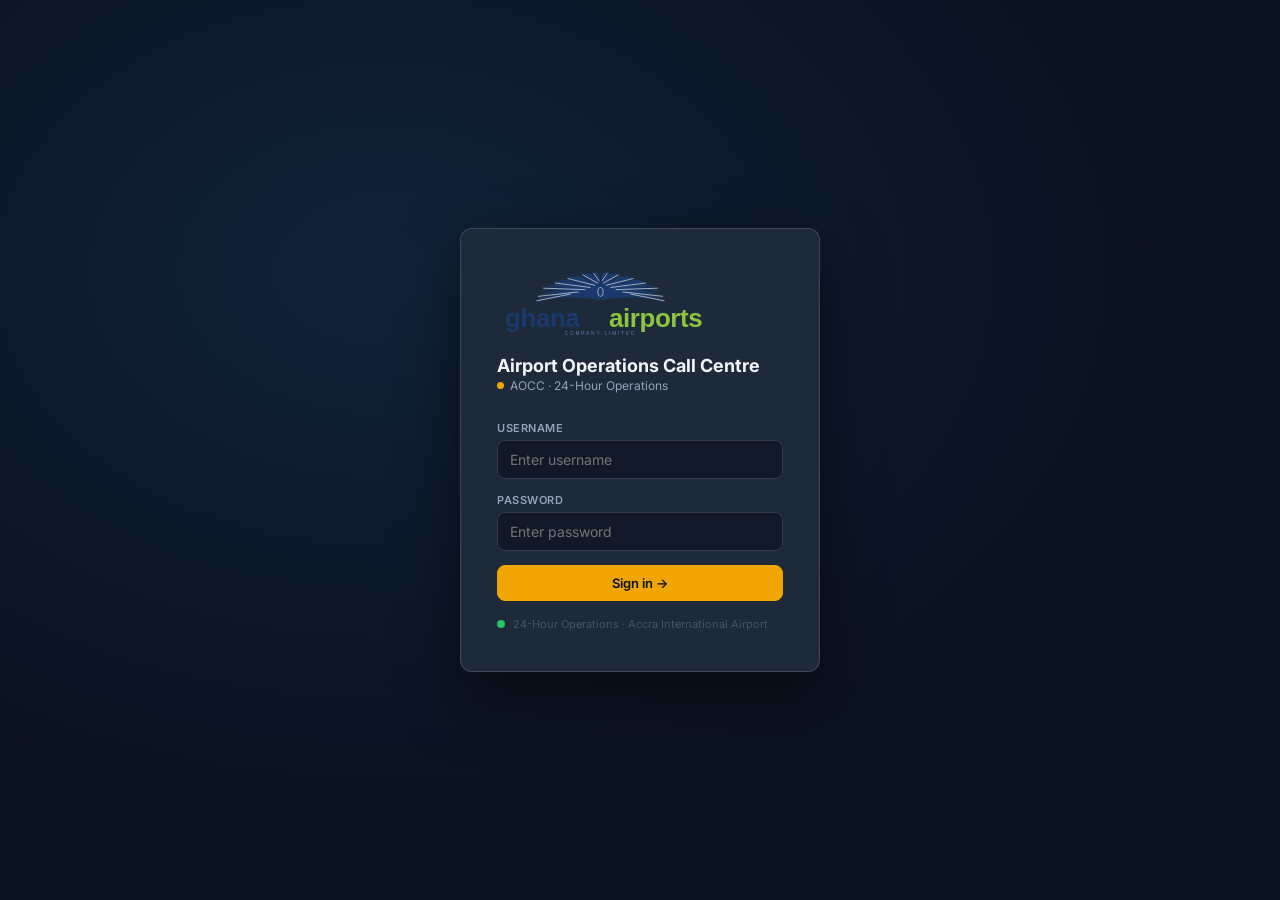
==== commit e86a1a72: "Fix GACL logo: correct upward-wing SVG, brand-accurate wordmark in topbars - Rebuilt gacl-logo.svg w" ====
--- a/aocc.html
+++ b/aocc.html
@@ -208,22 +208,7 @@
 <div id="login-screen" class="on">
   <div class="login-card">
     <div class="login-brand" style="flex-direction:column;align-items:flex-start;gap:14px">
-      <svg viewBox="0 0 170 40" height="32" xmlns="http://www.w3.org/2000/svg" aria-label="Ghana Airports Company Limited">
-        <g transform="translate(20,2)" fill="#1a3a6e">
-          <ellipse cx="0" cy="14" rx="3" ry="4"/>
-          <path d="M-3,11 C-8,7 -14,4 -22,3 C-17,6 -11,9 -6,12Z"/>
-          <path d="M-3,14 C-10,11 -18,9 -26,9 C-20,11 -13,13 -7,14Z"/>
-          <path d="M-3,17 C-9,16 -16,16 -24,17 C-18,18 -11,18 -6,17Z"/>
-          <path d="M3,11 C8,7 14,4 22,3 C17,6 11,9 6,12Z"/>
-          <path d="M3,14 C10,11 18,9 26,9 C20,11 13,13 7,14Z"/>
-          <path d="M3,17 C9,16 16,16 24,17 C18,18 11,18 6,17Z"/>
-          <path d="M-3,8 C-6,4 -11,1 -17,0 C-13,4 -8,7 -4,10Z"/>
-          <path d="M3,8 C6,4 11,1 17,0 C13,4 8,7 4,10Z"/>
-        </g>
-        <text x="48" y="24" font-size="18" font-weight="700" fill="#1a3a6e" font-family="'Arial Black',Arial,sans-serif" letter-spacing="-0.5">ghana</text>
-        <text x="107" y="24" font-size="18" font-weight="700" fill="#8dc440" font-family="'Arial Black',Arial,sans-serif" letter-spacing="-0.5">airports</text>
-        <text x="48" y="34" font-size="5.5" fill="#1a3a6e" font-family="Arial,sans-serif" letter-spacing="1.8">COMPANY LIMITED</text>
-      </svg>
+      <img src="assets/img/gacl-logo.svg" height="72" alt="Ghana Airports Company Limited" style="display:block">
       <div>
         <div class="login-title">Airport Operations Call Centre</div>
         <div class="login-sub" style="display:flex;align-items:center;gap:6px"><span style="width:7px;height:7px;border-radius:50%;background:#f0a500;display:inline-block"></span> AOCC · 24-Hour Operations</div>
@@ -241,21 +226,9 @@
 <div class="topbar" id="topbar" style="display:none">
   <div class="tb-left">
     <div class="tb-brand" onclick="goPage('dashboard')" style="gap:12px">
-      <svg viewBox="0 0 170 40" height="30" xmlns="http://www.w3.org/2000/svg" aria-label="Ghana Airports Company Limited" style="flex-shrink:0">
-        <g transform="translate(20,2)" fill="#1a3a6e">
-          <ellipse cx="0" cy="14" rx="3" ry="4"/>
-          <path d="M-3,11 C-8,7 -14,4 -22,3 C-17,6 -11,9 -6,12Z"/>
-          <path d="M-3,14 C-10,11 -18,9 -26,9 C-20,11 -13,13 -7,14Z"/>
-          <path d="M-3,17 C-9,16 -16,16 -24,17 C-18,18 -11,18 -6,17Z"/>
-          <path d="M3,11 C8,7 14,4 22,3 C17,6 11,9 6,12Z"/>
-          <path d="M3,14 C10,11 18,9 26,9 C20,11 13,13 7,14Z"/>
-          <path d="M3,17 C9,16 16,16 24,17 C18,18 11,18 6,17Z"/>
-          <path d="M-3,8 C-6,4 -11,1 -17,0 C-13,4 -8,7 -4,10Z"/>
-          <path d="M3,8 C6,4 11,1 17,0 C13,4 8,7 4,10Z"/>
-        </g>
-        <text x="48" y="24" font-size="18" font-weight="700" fill="#1a3a6e" font-family="'Arial Black',Arial,sans-serif" letter-spacing="-0.5">ghana</text>
-        <text x="107" y="24" font-size="18" font-weight="700" fill="#8dc440" font-family="'Arial Black',Arial,sans-serif" letter-spacing="-0.5">airports</text>
-        <text x="48" y="34" font-size="5.5" fill="#1a3a6e" font-family="Arial,sans-serif" letter-spacing="1.8">COMPANY LIMITED</text>
+      <svg viewBox="0 0 240 30" height="26" xmlns="http://www.w3.org/2000/svg" aria-hidden="true" style="display:block;flex-shrink:0">
+        <text x="0" y="24" font-size="26" font-weight="900" fill="#ffffff" font-family="'Arial Black',Arial,sans-serif" letter-spacing="-0.5">ghana</text>
+        <text x="110" y="24" font-size="26" font-weight="900" fill="#8dc440" font-family="'Arial Black',Arial,sans-serif" letter-spacing="-0.5">airports</text>
       </svg>
       <div class="tb-sep" style="background:rgba(0,0,0,.15)"></div>
       <span style="font-size:12px;font-weight:700;color:#1a3a6e">AOCC</span>
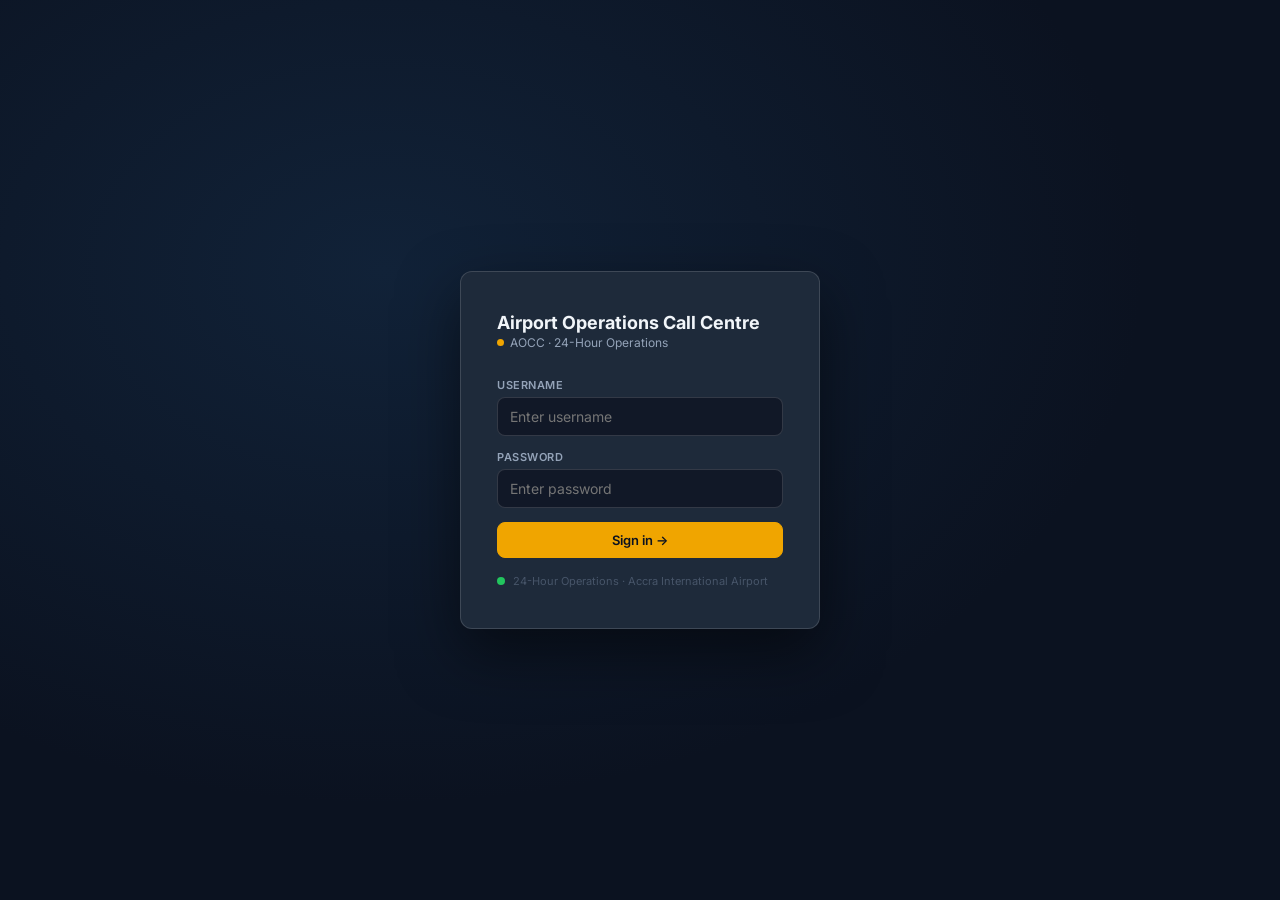
==== commit 449b727a: "Remove logo from all pages; topbars show app name only Co-Authored-By: Claude Sonnet 4.6 <noreply@an" ====
--- a/aocc.html
+++ b/aocc.html
@@ -208,7 +208,6 @@
 <div id="login-screen" class="on">
   <div class="login-card">
     <div class="login-brand" style="flex-direction:column;align-items:flex-start;gap:14px">
-      <img src="assets/img/gacl-logo.svg" height="72" alt="Ghana Airports Company Limited" style="display:block">
       <div>
         <div class="login-title">Airport Operations Call Centre</div>
         <div class="login-sub" style="display:flex;align-items:center;gap:6px"><span style="width:7px;height:7px;border-radius:50%;background:#f0a500;display:inline-block"></span> AOCC · 24-Hour Operations</div>
@@ -226,12 +225,7 @@
 <div class="topbar" id="topbar" style="display:none">
   <div class="tb-left">
     <div class="tb-brand" onclick="goPage('dashboard')" style="gap:12px">
-      <svg viewBox="0 0 240 30" height="26" xmlns="http://www.w3.org/2000/svg" aria-hidden="true" style="display:block;flex-shrink:0">
-        <text x="0" y="24" font-size="26" font-weight="900" fill="#ffffff" font-family="'Arial Black',Arial,sans-serif" letter-spacing="-0.5">ghana</text>
-        <text x="110" y="24" font-size="26" font-weight="900" fill="#8dc440" font-family="'Arial Black',Arial,sans-serif" letter-spacing="-0.5">airports</text>
-      </svg>
-      <div class="tb-sep" style="background:rgba(0,0,0,.15)"></div>
-      <span style="font-size:12px;font-weight:700;color:#1a3a6e">AOCC</span>
+      <span style="font-size:14px;font-weight:700;color:#f0a500;letter-spacing:1px">AOCC</span>
     </div>
     <div class="tb-sep"></div>
     <div class="tb-live"><div class="tb-live-dot"></div> LIVE</div>
